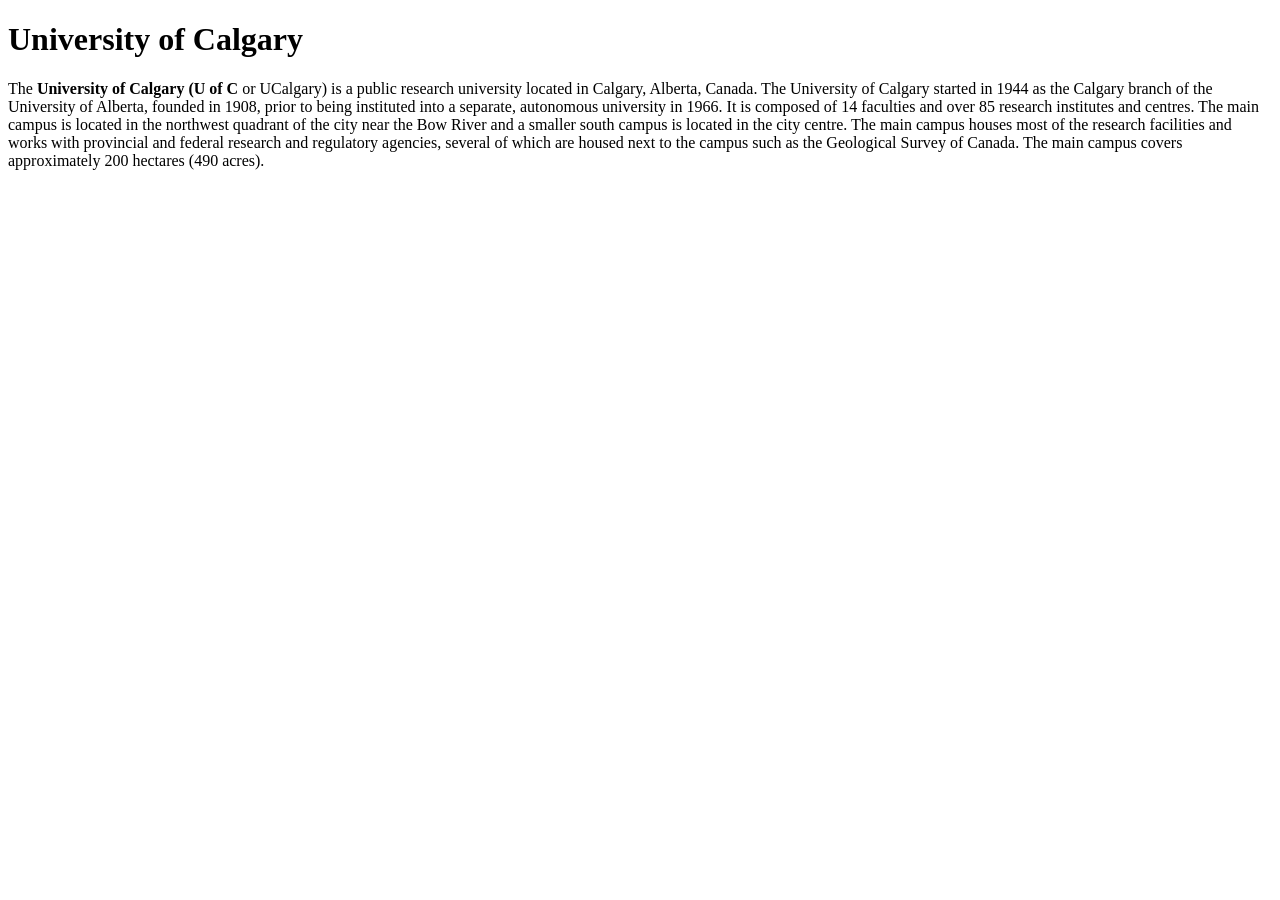
==== lab1381.html @ 9b5f3cef "created html file with header and body" ====
<!DOCTYPE html>
<html>
    <head>
        <title>
            University of Calgary
        </title>
        <h1>
            University of Calgary
        </h1>
    </head>
    <body>
        <p>
            The <b>University of Calgary (U of C</b> or UCalgary) is a public research university located 
            in Calgary, Alberta, Canada. The University of Calgary started in 1944 as the Calgary 
            branch of the University of Alberta, founded in 1908, prior to being instituted into a 
            separate, autonomous university in 1966. It is composed of 14 faculties and over 85 
            research institutes and centres. The main campus is located in the northwest quadrant 
            of the city near the Bow River and a smaller south campus is located in the city 
            centre. The main campus houses most of the research facilities and works with 
            provincial and federal research and regulatory agencies, several of which are housed 
            next to the campus such as the Geological Survey of Canada. The main campus covers 
            approximately 200 hectares (490 acres).
        </p>
    </body>
</html>
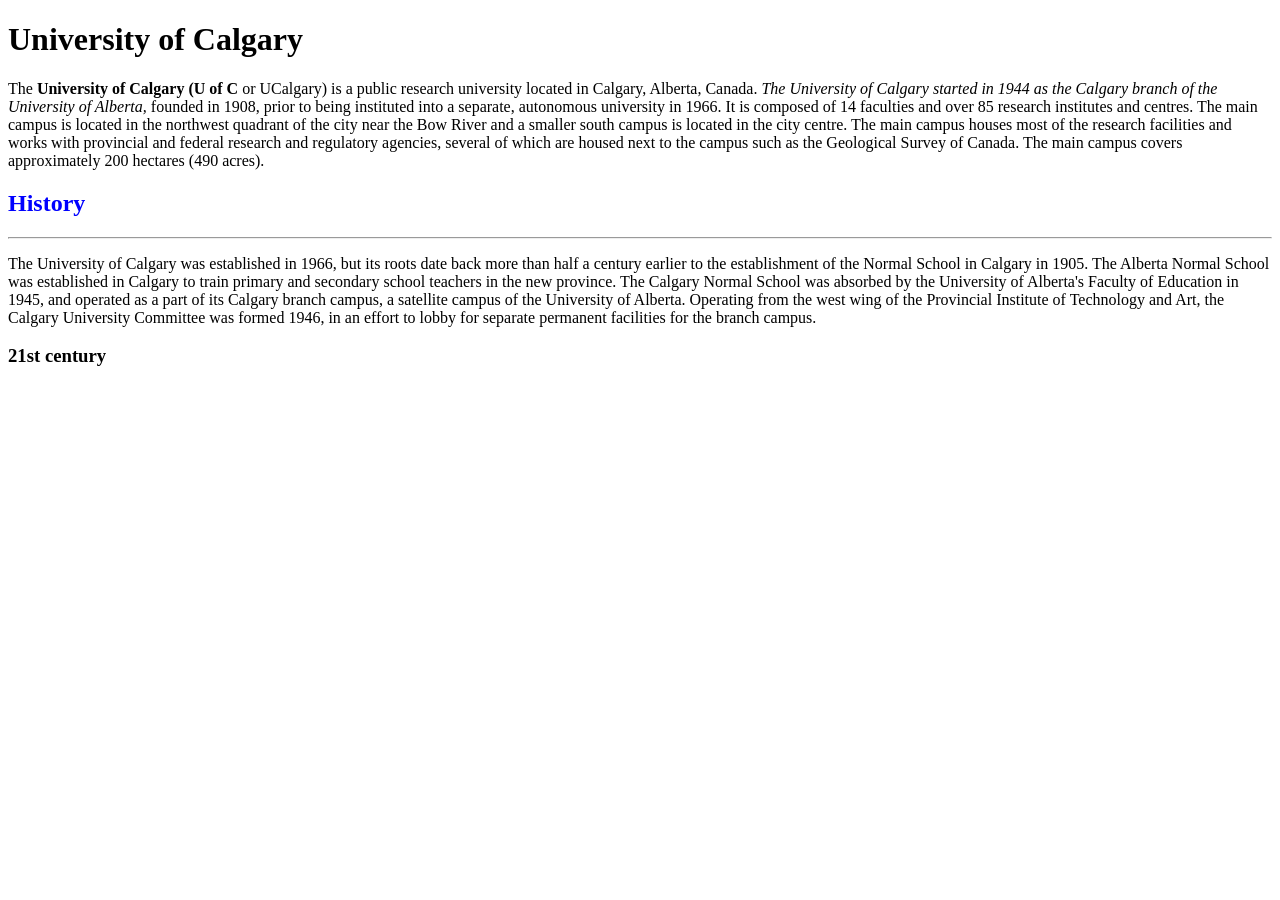
==== commit 89cdd3d8: "history and description added" ====
--- a/lab1381.html
+++ b/lab1381.html
@@ -11,8 +11,8 @@
     <body>
         <p>
             The <b>University of Calgary (U of C</b> or UCalgary) is a public research university located 
-            in Calgary, Alberta, Canada. The University of Calgary started in 1944 as the Calgary 
-            branch of the University of Alberta, founded in 1908, prior to being instituted into a 
+            in Calgary, Alberta, Canada. <i>The University of Calgary started in 1944 as the Calgary 
+            branch of the University of Alberta,</i> founded in 1908, prior to being instituted into a 
             separate, autonomous university in 1966. It is composed of 14 faculties and over 85 
             research institutes and centres. The main campus is located in the northwest quadrant 
             of the city near the Bow River and a smaller south campus is located in the city 
@@ -21,5 +21,25 @@
             next to the campus such as the Geological Survey of Canada. The main campus covers 
             approximately 200 hectares (490 acres).
         </p>
+        <h2 style="color:blue;"> 
+            History 
+        </h2>
+        <hr>
+        <p>
+            The University of Calgary was established in 1966, but its roots 
+            date back more than half a century earlier to the establishment of 
+            the Normal School in Calgary in 1905. The Alberta Normal School was 
+            established in Calgary to train primary and secondary school teachers 
+            in the new province. The Calgary Normal School was absorbed by the 
+            University of Alberta's Faculty of Education in 1945, and operated as 
+            a part of its Calgary branch campus, a satellite campus of the 
+            University of Alberta. Operating from the west wing of the Provincial 
+            Institute of Technology and Art, the Calgary University Committee 
+            was formed 1946, in an effort to lobby for separate permanent facilities 
+            for the branch campus.
+        </p>
+        <h3>
+            21st century
+        </h3>
     </body>
 </html>
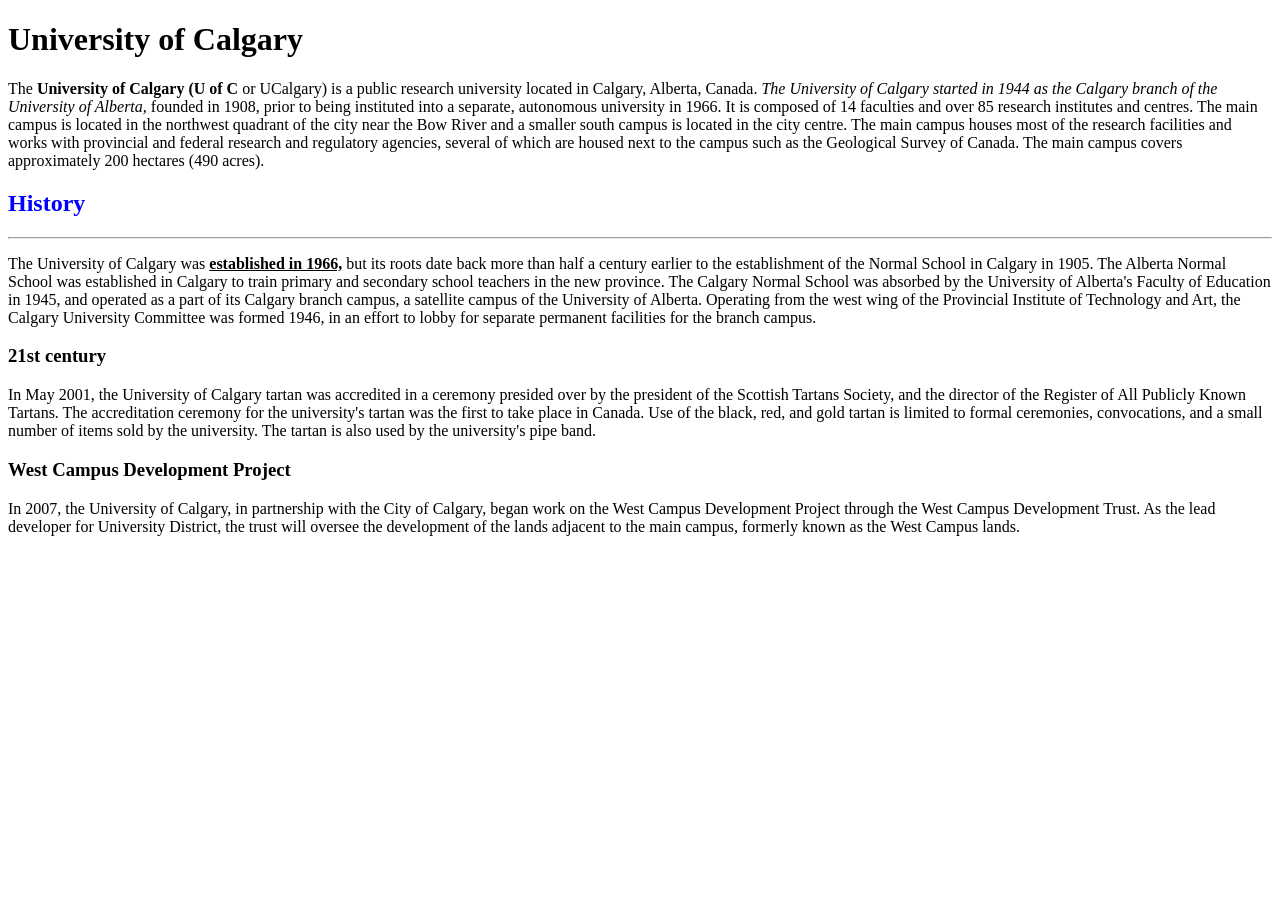
==== commit e0f189d6: "completed history portion of website" ====
--- a/lab1381.html
+++ b/lab1381.html
@@ -26,7 +26,7 @@
         </h2>
         <hr>
         <p>
-            The University of Calgary was established in 1966, but its roots 
+            The University of Calgary was <b><u>established in 1966,</u></b> but its roots 
             date back more than half a century earlier to the establishment of 
             the Normal School in Calgary in 1905. The Alberta Normal School was 
             established in Calgary to train primary and secondary school teachers 
@@ -41,5 +41,25 @@
         <h3>
             21st century
         </h3>
+        <p>
+            In May 2001, the University of Calgary tartan was accredited in a 
+            ceremony presided over by the president of the Scottish Tartans Society,
+            and the director of the Register of All Publicly Known Tartans. 
+            The accreditation ceremony for the university's tartan was the 
+            first to take place in Canada. Use of the black, red, and gold 
+            tartan is limited to formal ceremonies, convocations, and a small 
+            number of items sold by the university. The tartan is also used by 
+            the university's pipe band.
+        </p>
+        <h3>
+            West Campus Development Project
+        </h3>
+        <p>
+            In 2007, the University of Calgary, in partnership with the City of 
+            Calgary, began work on the West Campus Development Project through 
+            the West Campus Development Trust. As the lead developer for University 
+            District, the trust will oversee the development of the lands adjacent 
+            to the main campus, formerly known as the West Campus lands.
+        </p>
     </body>
 </html>
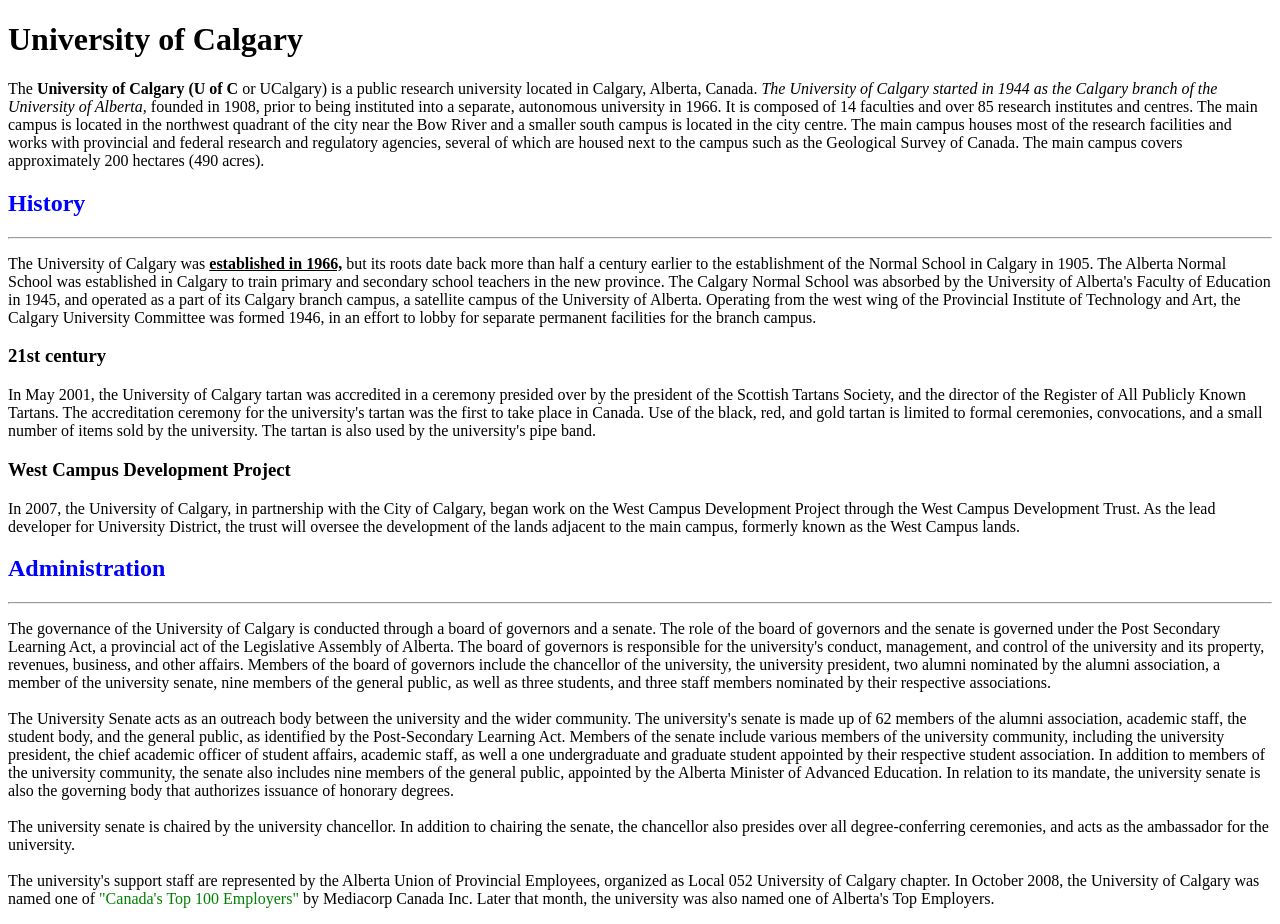
==== commit 9e9d3914: "Administration completed" ====
--- a/lab1381.html
+++ b/lab1381.html
@@ -61,5 +61,51 @@
             District, the trust will oversee the development of the lands adjacent 
             to the main campus, formerly known as the West Campus lands.
         </p>
+        <h2 style="color:blue;"> 
+            Administration 
+        </h2>
+        <hr>
+        <p>
+            The governance of the University of Calgary is conducted through a board 
+            of governors and a senate. The role of the board of governors and the 
+            senate is governed under the Post Secondary Learning Act, a provincial 
+            act of the Legislative Assembly of Alberta. The board of governors is 
+            responsible for the university's conduct, management, and control of 
+            the university and its property, revenues, business, and other affairs. 
+            Members of the board of governors include the chancellor of the 
+            university, the university president, two alumni nominated by the 
+            alumni association, a member of the university senate, nine members 
+            of the general public, as well as three students, and three staff 
+            members nominated by their respective associations.
+        <br>
+        <br>
+            The University Senate acts as an outreach body between the university 
+            and the wider community. The university's senate is made up of 62 
+            members of the alumni association, academic staff, the student body, 
+            and the general public, as identified by the Post-Secondary Learning 
+            Act. Members of the senate include various members of the university 
+            community, including the university president, the chief academic 
+            officer of student affairs, academic staff, as well a one undergraduate 
+            and graduate student appointed by their respective student association. 
+            In addition to members of the university community, the senate also 
+            includes nine members of the general public, appointed by the Alberta 
+            Minister of Advanced Education. In relation to its mandate, the 
+            university senate is also the governing body that authorizes issuance 
+            of honorary degrees.
+            <br>
+            <br>
+            The university senate is chaired by the university chancellor. In 
+            addition to chairing the senate, the chancellor also presides over 
+            all degree-conferring ceremonies, and acts as the ambassador for the 
+            university.
+            <br>
+            <br>
+            The university's support staff are represented by the Alberta 
+            Union of Provincial Employees, organized as Local 052 University of 
+            Calgary chapter. In October 2008, the University of Calgary was named 
+            one of <font style="color:green">"Canada's Top 100 Employers"</font> by Mediacorp Canada Inc. Later 
+            that month, the university was also named one of Alberta's Top 
+            Employers.
+        </p>
     </body>
 </html>
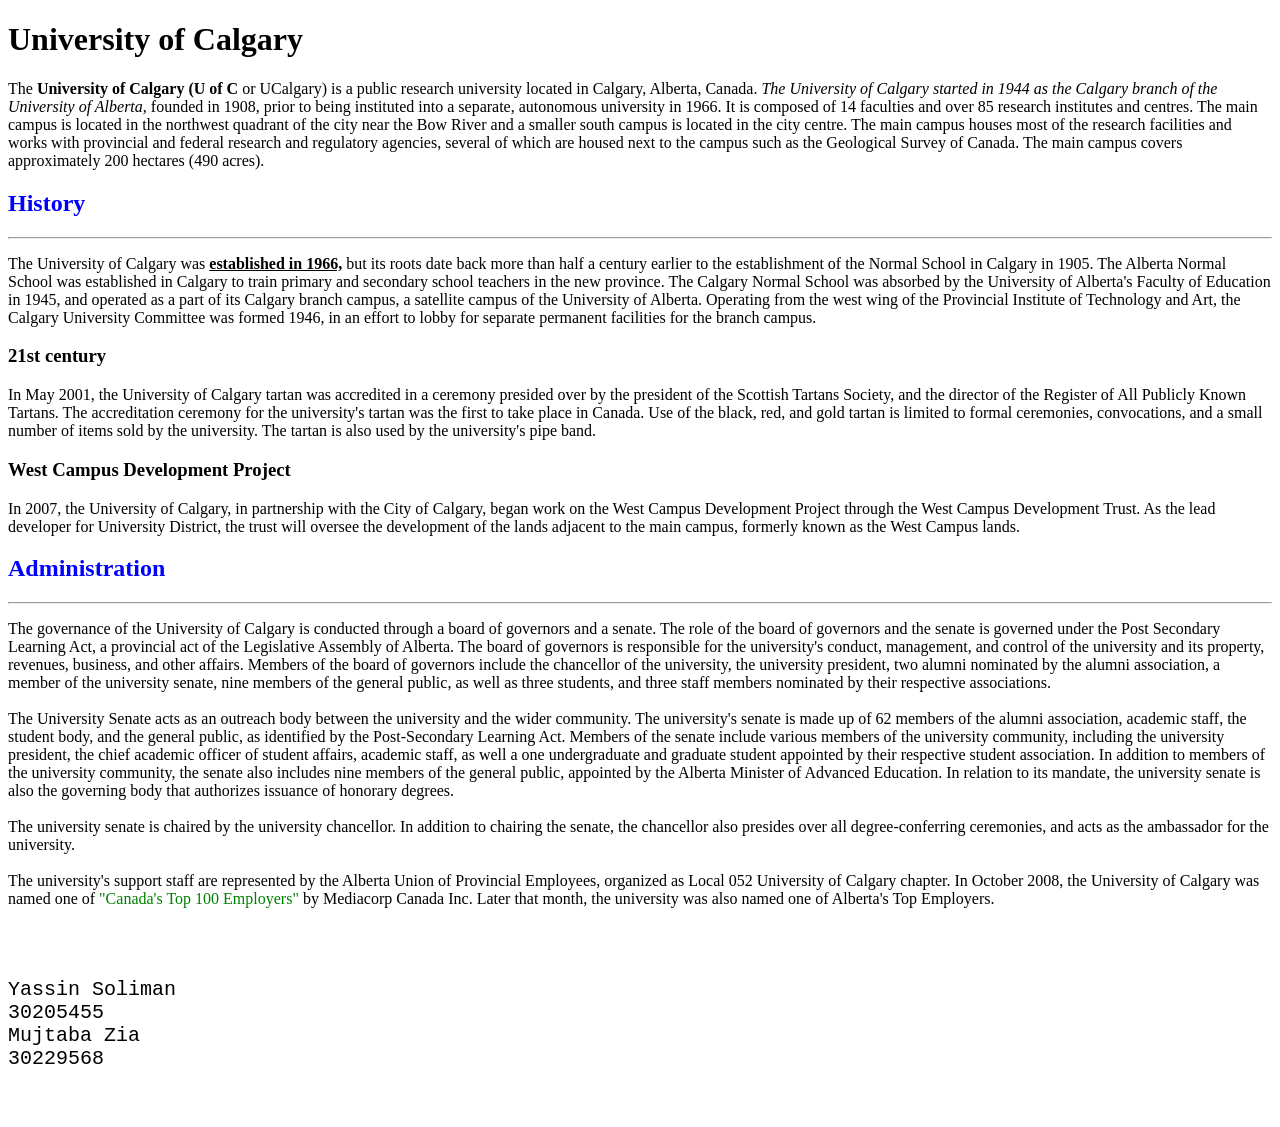
==== commit 0cff0cc0: "added names and ids to finish off the website" ====
--- a/lab1381.html
+++ b/lab1381.html
@@ -107,5 +107,15 @@
             that month, the university was also named one of Alberta's Top 
             Employers.
         </p>
+        <br>
+        <pre>
+        <font style="font-size:20px;">
+Yassin Soliman
+30205455
+Mujtaba Zia
+30229568
+        </font>
+        </pre>
+
     </body>
 </html>
